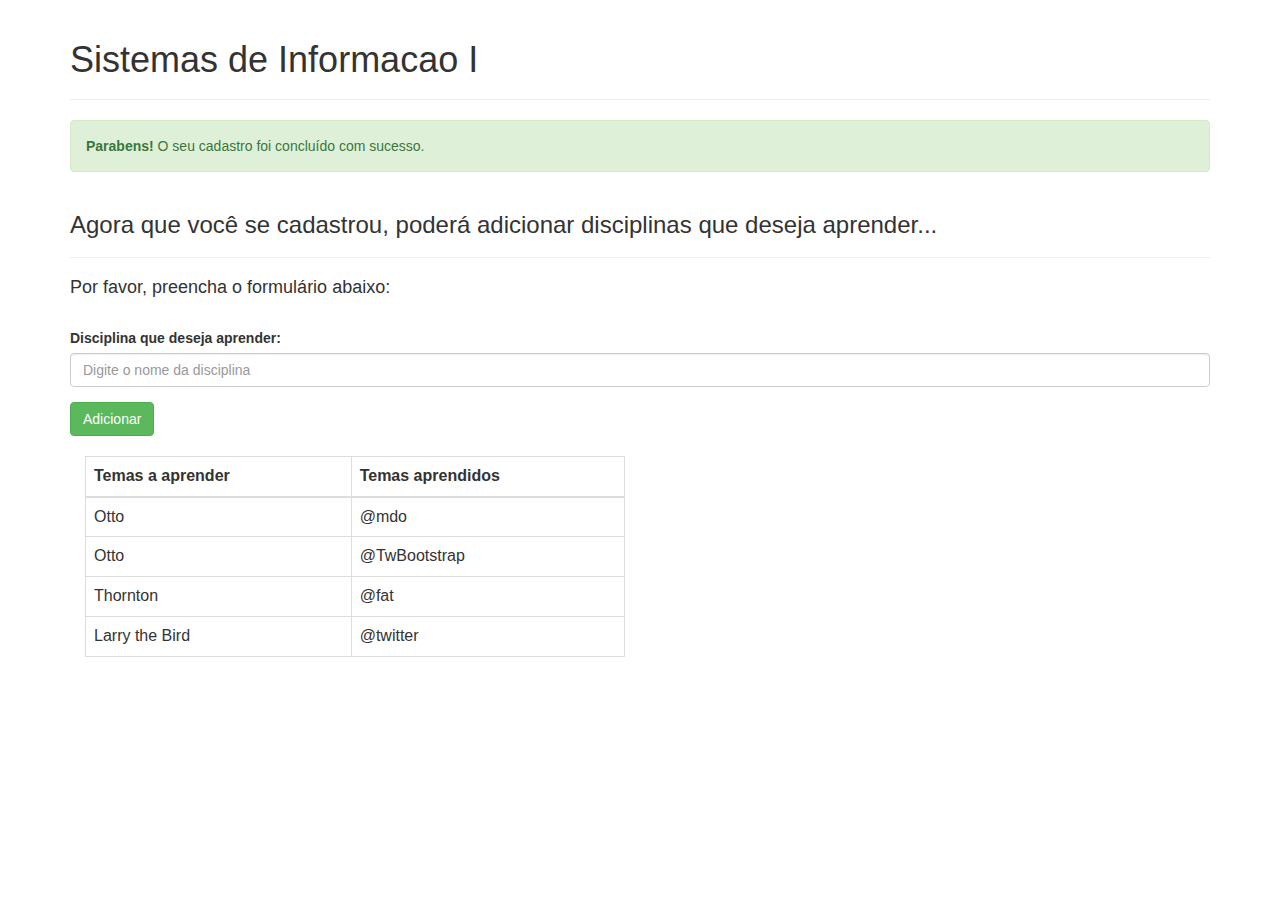
==== dinamica/cadastrese.html @ 16fc58e8 "Parte 1 e 2" ====
<html lang="en">
	<head>
	  <title>SI 1</title>
	  <meta charset="utf-8">
	  <meta name="viewport" content="width=device-width, initial-scale=1">
	  <link rel="stylesheet" href="http://maxcdn.bootstrapcdn.com/bootstrap/3.3.4/css/bootstrap.min.css">
	  <script src="https://ajax.googleapis.com/ajax/libs/jquery/1.11.1/jquery.min.js"></script>
	  <script src="http://maxcdn.bootstrapcdn.com/bootstrap/3.3.4/js/bootstrap.min.js"></script>
	</head>
	<body>
	   <div class="container">
			<div class="page-header">
				<h1>Sistemas de Informacao I</h1>
			</div>
			<div class="alert alert-success" role="alert">
				<strong>Parabens!</strong> O seu cadastro foi concluído com sucesso.
			</div>
			<div class="page-header">
				<h3>Agora que você se cadastrou, poderá adicionar disciplinas que deseja aprender...</h3>
			</div>
			<div class="form-group">
				<h4>Por favor, preencha o formulário abaixo:</h4>
				<br>
				<label for="email">Disciplina que deseja aprender:</label>
				<input type="name" class="form-control" id="nome" placeholder="Digite o nome da disciplina">
			</div>
			<button type="button" class="btn btn-success">Adicionar</button>
			<br><br>
			<div class="col-md-6">
			  <table class="table table-bordered">
				<thead>
				  <tr>
					<th>Temas a aprender</th>
					<th>Temas aprendidos</th>

				  </tr>
				</thead>
				<tbody>
				  <tr>
					<td>Otto</td>
					<td>@mdo</td>
				  </tr>
				  <tr>
					<td>Otto</td>
					<td>@TwBootstrap</td>
				  </tr>
				  <tr>
					<td>Thornton</td>
					<td>@fat</td>
				  </tr>
				  <tr>
					<td>Larry the Bird</td>
					<td>@twitter</td>
				  </tr>
				</tbody>
			  </table>
			</div>
		
		</div>
		
	</body>
	
	
</html>
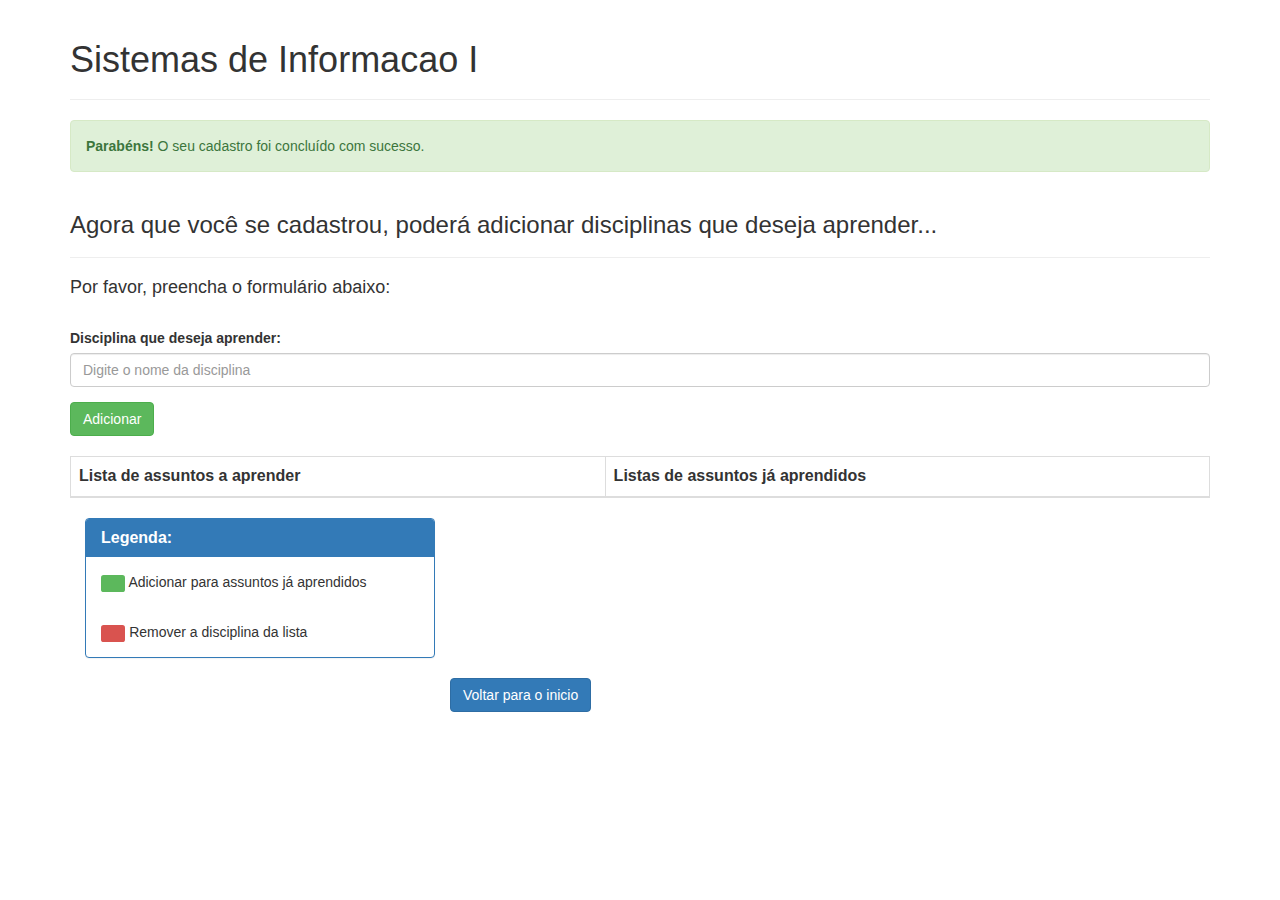
==== commit 464effb9: "Comitei" ====
--- a/dinamica/cadastrese.html
+++ b/dinamica/cadastrese.html
@@ -1,11 +1,14 @@
 <html lang="en">
 	<head>
-	  <title>SI 1</title>
-	  <meta charset="utf-8">
-	  <meta name="viewport" content="width=device-width, initial-scale=1">
-	  <link rel="stylesheet" href="http://maxcdn.bootstrapcdn.com/bootstrap/3.3.4/css/bootstrap.min.css">
-	  <script src="https://ajax.googleapis.com/ajax/libs/jquery/1.11.1/jquery.min.js"></script>
-	  <script src="http://maxcdn.bootstrapcdn.com/bootstrap/3.3.4/js/bootstrap.min.js"></script>
+		<meta http-equiv="Content-Type" content="text/html; charset=utf-8"> 
+		<meta name="viewport" content="width=device-width, initial-scale=1.0">
+		<link rel="stylesheet" type="text/css" href="theme.css">
+		<!-- Bootstrap -->
+		<link href="css/bootstrap.min.css" rel="stylesheet" media="screen">
+		<link href="theme.css" rel="stylesheet">
+		<script src="http://ajax.googleapis.com/ajax/libs/jquery/1.11.0/jquery.min.js"></script>
+		<script src="js/bootstrap.min.js"></script>
+		<Title> SI1 - UFCG</Title>
 	</head>
 	<body>
 	   <div class="container">
@@ -13,7 +16,7 @@
 				<h1>Sistemas de Informacao I</h1>
 			</div>
 			<div class="alert alert-success" role="alert">
-				<strong>Parabens!</strong> O seu cadastro foi concluído com sucesso.
+				<strong>Parabéns!</strong> O seu cadastro foi concluído com sucesso.
 			</div>
 			<div class="page-header">
 				<h3>Agora que você se cadastrou, poderá adicionar disciplinas que deseja aprender...</h3>
@@ -22,43 +25,65 @@
 				<h4>Por favor, preencha o formulário abaixo:</h4>
 				<br>
 				<label for="email">Disciplina que deseja aprender:</label>
-				<input type="name" class="form-control" id="nome" placeholder="Digite o nome da disciplina">
+				<input type="text" class="form-control" id="nome" name= "entrada" placeholder="Digite o nome da disciplina">
 			</div>
-			<button type="button" class="btn btn-success">Adicionar</button>
+			<button type="reset" id="addButton" class="btn btn-success">Adicionar</button>
 			<br><br>
-			<div class="col-md-6">
-			  <table class="table table-bordered">
-				<thead>
-				  <tr>
-					<th>Temas a aprender</th>
-					<th>Temas aprendidos</th>
+	<div class="table-responsive">          
+				<table class="table table-striped table-bordered">
+				 <thead>
+				   <tr>
+					 <th>Lista de assuntos a aprender</th>
+					 <th>Listas de assuntos já aprendidos</th>
+				   </tr>
+				 </thead>
+				 <tbody class="tableResult">
+				 
+				 </tbody>
+			   </table>
+			</div>
+			<div class="col-sm-4">
+			  <div class="panel panel-primary">
+				<div class="panel-heading">
+				  <h3 class="panel-title"><b>Legenda:</b></h3>
+				</div>
+				<div class="panel-body">
+				  <span class="label label-success">&nbsp;&nbsp&nbsp;&nbsp</span>  Adicionar para assuntos já aprendidos
+				</div>
+				<div class="panel-body">
+				  <span class="label label-danger">&nbsp;&nbsp&nbsp;&nbsp</span>  Remover a disciplina da lista
+				</div>
+			  </div>
+			</div>
+			<br><br><br><br><br><br><br><br>
+			<a href="index.html" title="voltar" class="btn btn-primary">Voltar para o inicio</a>
+		</div>
 
-				  </tr>
-				</thead>
-				<tbody>
-				  <tr>
-					<td>Otto</td>
-					<td>@mdo</td>
-				  </tr>
-				  <tr>
-					<td>Otto</td>
-					<td>@TwBootstrap</td>
-				  </tr>
-				  <tr>
-					<td>Thornton</td>
-					<td>@fat</td>
-				  </tr>
-				  <tr>
-					<td>Larry the Bird</td>
-					<td>@twitter</td>
-				  </tr>
-				</tbody>
-			  </table>
-			</div>
+
+    <script type="text/javascript">
 		
-		</div>
+		$("#addButton").click(function(){
+			var x = $("#nome").val();
+			$(".tableResult").append('<tr><th>' + x + '&nbsp;&nbsp;&nbsp;&nbsp;&nbsp;&nbsp;<button type="button" id="move" class="btn btn-success"></button><button type="button" id="clean" class="btn btn-danger"></button></th><th></th></tr>');
+			 $("#nome").val("");
+		});
 		
+		$(document).on("click", "#move", function(){
+			var first = $(this).parent().parent().find('th').first().text();
+		
+			var buttonRemove = '<button type="button" id="clean" class="btn btn-danger">';
+		
+			$(this).parent().parent().find('th').last().text(first);
+			$(this).parent().parent().find('th').last().append('&nbsp;&nbsp;<button type="button" id="clean" class="btn btn-danger">');
+			
+			$(this).parent().parent().find('th').first().text('');
+		});
+		
+		$(document).on("click", "#clean", function(){
+			$(this).parent().parent().remove();
+		});
+	
+    </script>	
 	</body>
 	
-	
 </html>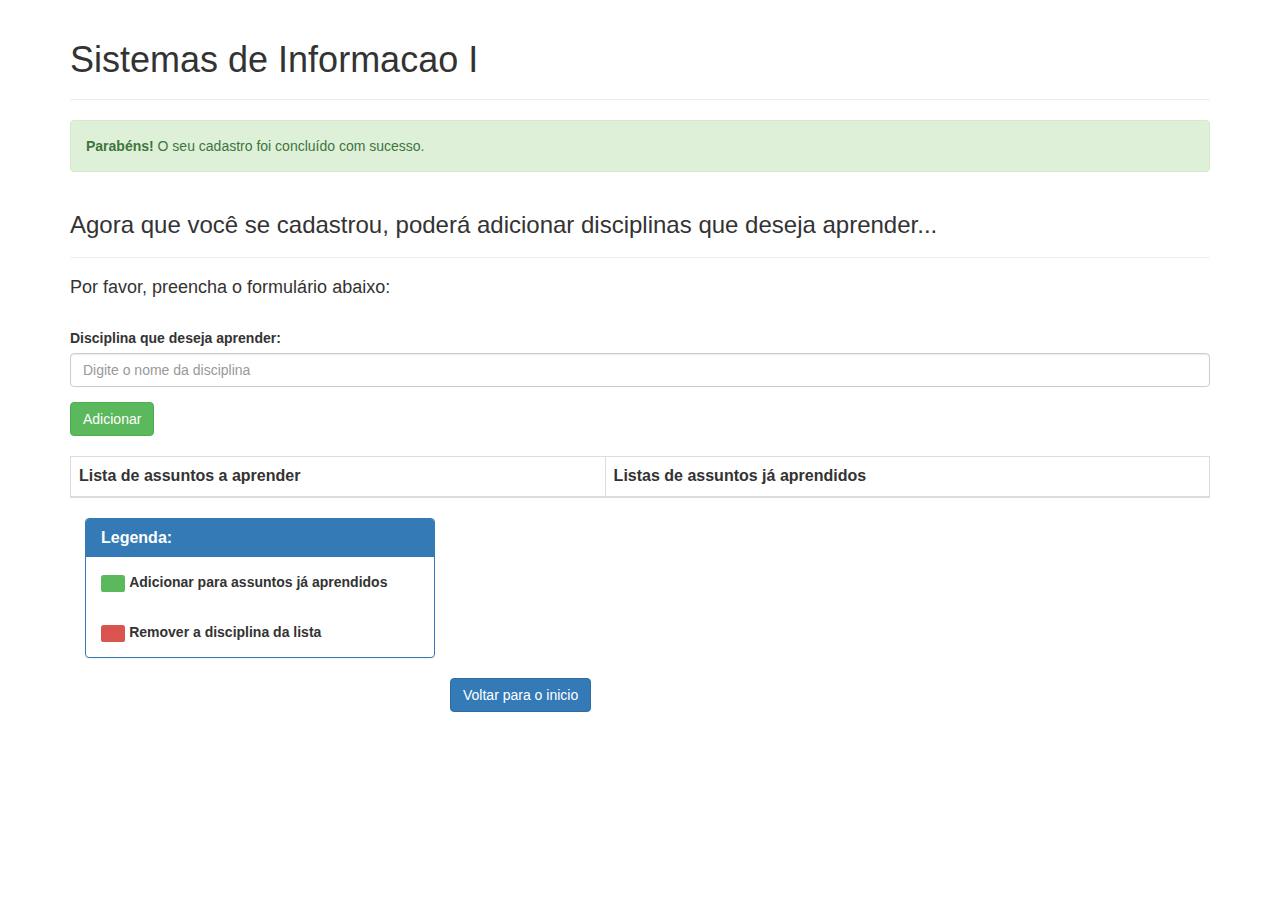
==== commit 8c52015a: "Modificacao na pagina final" ====
--- a/dinamica/cadastrese.html
+++ b/dinamica/cadastrese.html
@@ -48,10 +48,10 @@
 				  <h3 class="panel-title"><b>Legenda:</b></h3>
 				</div>
 				<div class="panel-body">
-				  <span class="label label-success">&nbsp;&nbsp&nbsp;&nbsp</span>  Adicionar para assuntos já aprendidos
+				  <span class="label label-success">&nbsp;&nbsp&nbsp;&nbsp</span>  <b>Adicionar para assuntos já aprendidos</b>
 				</div>
 				<div class="panel-body">
-				  <span class="label label-danger">&nbsp;&nbsp&nbsp;&nbsp</span>  Remover a disciplina da lista
+				  <span class="label label-danger">&nbsp;&nbsp&nbsp;&nbsp</span>  <b>Remover a disciplina da lista</b>
 				</div>
 			  </div>
 			</div>
